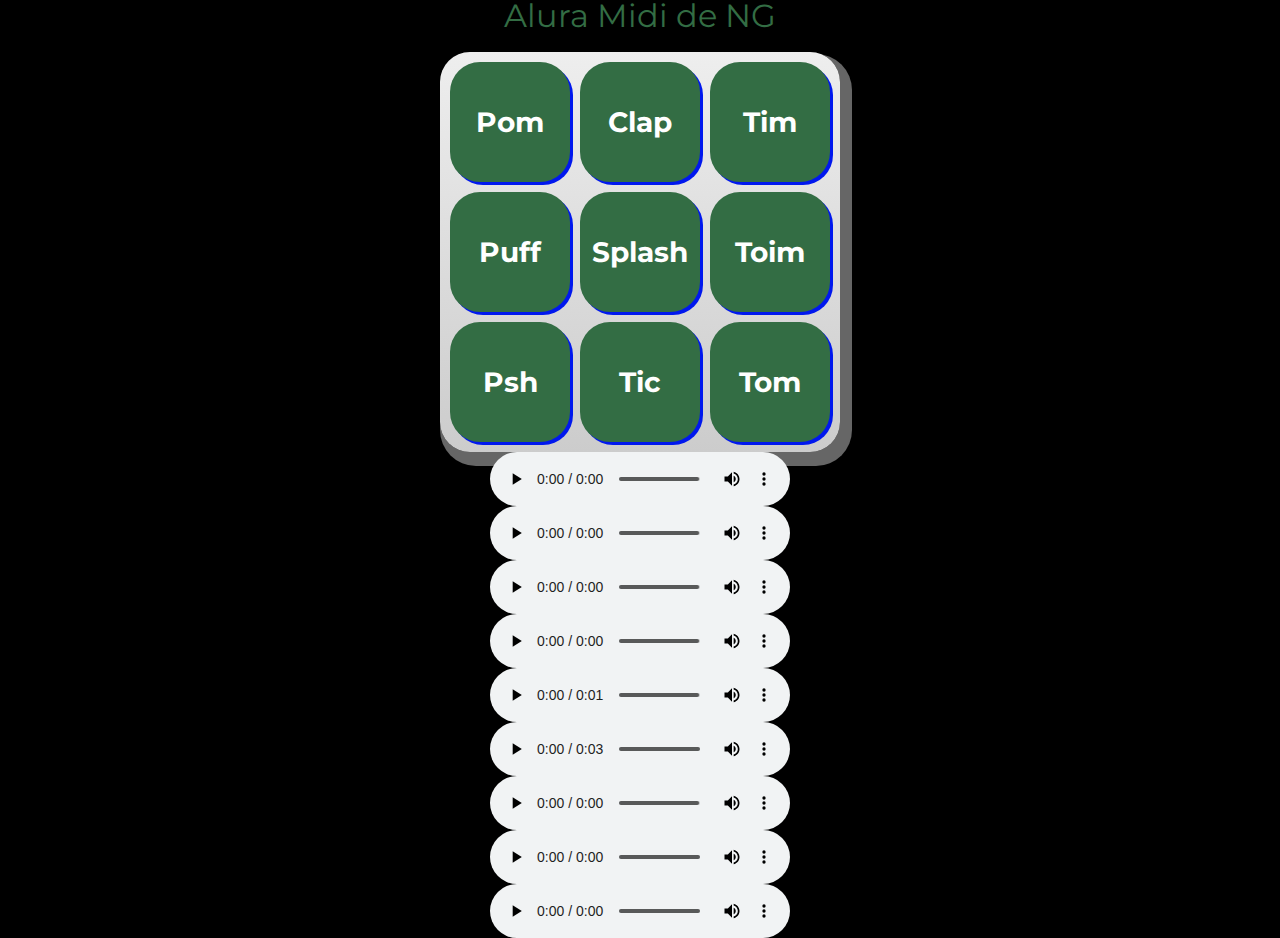
==== javaScript/index.html @ 8e345603 "Add files via upload" ====
<!DOCTYPE html>
<html lang="pt-BR">
<head>
    <meta charset="UTF-8">
    <meta http-equiv="X-UA-Compatible" content="IE=edge">
    <meta name="viewport" content="width=device-width, initial-scale=1.0">

    <title>Alura MIDI de NG</title>

    <link rel="preconnect" href="https://fonts.googleapis.com">
    <link rel="preconnect" href="https://fonts.gstatic.com" crossorigin>
    <link href="https://fonts.googleapis.com/css2?family=Montserrat:wght@500;600&display=swap" rel="stylesheet">

    <link rel="icon" type="image/png" href="images/bateria.png">
    <link rel="stylesheet" href="css/reset.css">
    <link rel="stylesheet" href="css/estilos.css">

</head>
<body>

    <h1>Alura Midi de NG </h1>

    <section class="teclado">
        <button class="tecla tecla_pom">Pom</button>
        <button class="tecla tecla_clap">Clap</button>
        <button class="tecla tecla_tim">Tim</button>

        <button class="tecla tecla_puff">Puff</button>
        <button class="tecla tecla_splash">Splash</button>
        <button class="tecla tecla_toim">Toim</button>

        <button class="tecla tecla_psh">Psh</button>
        <button class="tecla tecla_tic">Tic</button>
        <button class="tecla tecla_tom">Tom</button>
    </section>

    <audio controls src="sounds/keyq.wav" id="som_tecla_pom"></audio>
    <audio controls src="sounds/keyw.wav" id="som_tecla_clap"></audio>
    <audio controls src="sounds/keye.wav" id="som_tecla_tim"></audio>
    <audio controls src="sounds/keya.wav" id="som_tecla_puff"></audio>
    <audio controls src="sounds/keys.wav" id="som_tecla_splash"></audio>
    <audio controls src="sounds/keyd.wav" id="som_tecla_toim"></audio>
    <audio controls src="sounds/keyz.wav" id="som_tecla_psh"></audio>
    <audio controls src="sounds/keyx.wav" id="som_tecla_tic"></audio>
    <audio controls src="sounds/keyc.wav" id="som_tecla_tom"></audio>

</body>
</html>
---- javaScript/css/estilos.css ----
:root {
  --cinza: rgb(0, 24, 238);
  --vermelha: #ffffff;
  --vermelha-escura: #30af5a;
  --branca: rgb(51, 109, 68);
  --luz: rgb(229, 255, 0);
}

body {
  align-items: center;
  background: linear-gradient(45deg, #000000 0%,#000000 100%);
  display: flex;
  justify-content: center;
  flex-direction: column;
  font-family: 'Montserrat', sans-serif;
  min-height: 100vh;
}

h1 {
  color: var(--branca);
  margin-bottom: 20px;
  font-size: 2rem;
}

.teclado {
  background: linear-gradient(to bottom, #eeeeee 0%,#cccccc 100%);
  box-shadow: 6px 8px 0 6px #666, 10px 10px 10px #000;
  border-radius: 30px;
  display: grid;
  gap: 10px;
  grid-template-columns: repeat(3, 1fr);
  padding: 10px;
}

.tecla {
  background-color: var(--branca);
  border-radius: 30px;
  box-shadow: 3px 3px 0 var(--cinza);
  color: var(--vermelha);
  cursor: pointer;
  height: 120px;
  font-size: 1.75em;
  font-weight: bold;
  line-height: 120px;
  text-align: center;
  width: 120px;
}

.tecla.ativa,
.tecla:active {
  background-color: var(--vermelha);
  border: 4px solid  var(--vermelha);
  box-shadow: 3px 3px 0 var(--vermelha-escura) inset;
  color: var(--branca);
  outline: none;
}

.tecla.focus,
.tecla:focus {
  outline: none;
  box-shadow: 1px 1px 10px var(--luz);
}

.tecla.active:focus,
.tecla:active:focus {
  box-shadow: 3px 3px 0 var(--vermelha-escura) inset, 1px 1px 10px var(--luz);
}
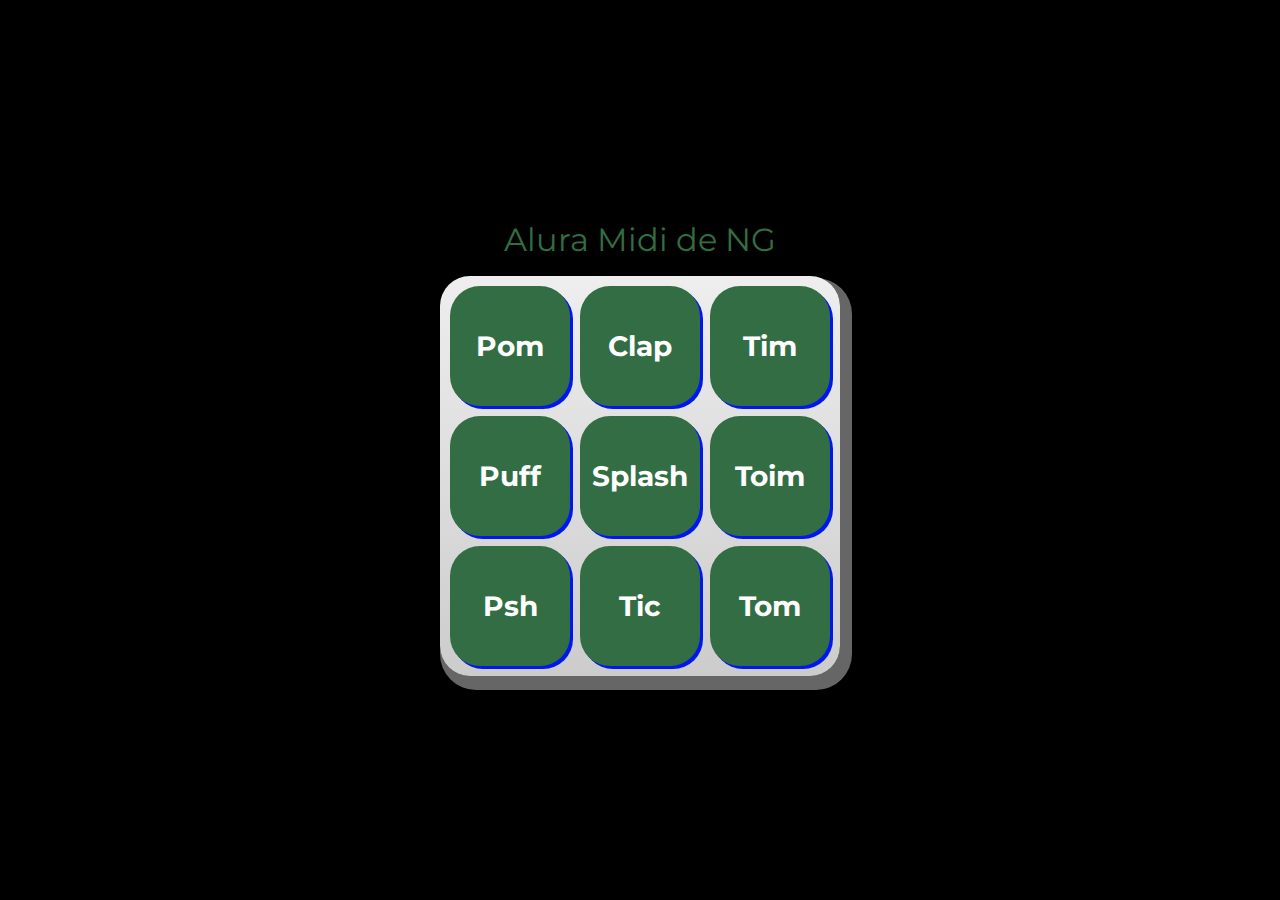
==== commit 14a00823: "Add files via upload" ====
--- a/javaScript/index.html
+++ b/javaScript/index.html
@@ -14,6 +14,7 @@
     <link rel="icon" type="image/png" href="images/bateria.png">
     <link rel="stylesheet" href="css/reset.css">
     <link rel="stylesheet" href="css/estilos.css">
+    <script src="Main.js"></script>
 
 </head>
 <body>
@@ -21,28 +22,28 @@
     <h1>Alura Midi de NG </h1>
 
     <section class="teclado">
-        <button class="tecla tecla_pom">Pom</button>
-        <button class="tecla tecla_clap">Clap</button>
-        <button class="tecla tecla_tim">Tim</button>
+        <button onclick="alert('Pom')" class="tecla tecla_pom">Pom</button>
+        <button onclick="alert('Clap')" class="tecla tecla_clap">Clap</button>
+        <button onclick="alert('Tim')" class="tecla tecla_tim">Tim</button>
 
-        <button class="tecla tecla_puff">Puff</button>
-        <button class="tecla tecla_splash">Splash</button>
-        <button class="tecla tecla_toim">Toim</button>
+        <button onclick="alert('Puff')" class="tecla tecla_puff">Puff</button>
+        <button onclick="alert('Splash')" class="tecla tecla_splash">Splash</button>
+        <button onclick="alert('Toim')" class="tecla tecla_toim">Toim</button>
 
-        <button class="tecla tecla_psh">Psh</button>
-        <button class="tecla tecla_tic">Tic</button>
-        <button class="tecla tecla_tom">Tom</button>
+        <button onclick="alert('Psh')" class="tecla tecla_psh">Psh</button>
+        <button onclick="alert('Tic')" class="tecla tecla_tic">Tic</button>
+        <button onclick="alert('Tom')" class="tecla tecla_tom">Tom</button>
     </section>
 
-    <audio controls src="sounds/keyq.wav" id="som_tecla_pom"></audio>
-    <audio controls src="sounds/keyw.wav" id="som_tecla_clap"></audio>
-    <audio controls src="sounds/keye.wav" id="som_tecla_tim"></audio>
-    <audio controls src="sounds/keya.wav" id="som_tecla_puff"></audio>
-    <audio controls src="sounds/keys.wav" id="som_tecla_splash"></audio>
-    <audio controls src="sounds/keyd.wav" id="som_tecla_toim"></audio>
-    <audio controls src="sounds/keyz.wav" id="som_tecla_psh"></audio>
-    <audio controls src="sounds/keyx.wav" id="som_tecla_tic"></audio>
-    <audio controls src="sounds/keyc.wav" id="som_tecla_tom"></audio>
+    <audio  src="sounds/keyq.wav" id="som_tecla_pom"></audio>
+    <audio  src="sounds/keyw.wav" id="som_tecla_clap"></audio>
+    <audio  src="sounds/keye.wav" id="som_tecla_tim"></audio>
+    <audio  src="sounds/keya.wav" id="som_tecla_puff"></audio>
+    <audio  src="sounds/keys.wav" id="som_tecla_splash"></audio>
+    <audio  src="sounds/keyd.wav" id="som_tecla_toim"></audio>
+    <audio  src="sounds/keyz.wav" id="som_tecla_psh"></audio>
+    <audio  src="sounds/keyx.wav" id="som_tecla_tic"></audio>
+    <audio  src="sounds/keyc.wav" id="som_tecla_tom"></audio>
 
 </body>
 </html>
